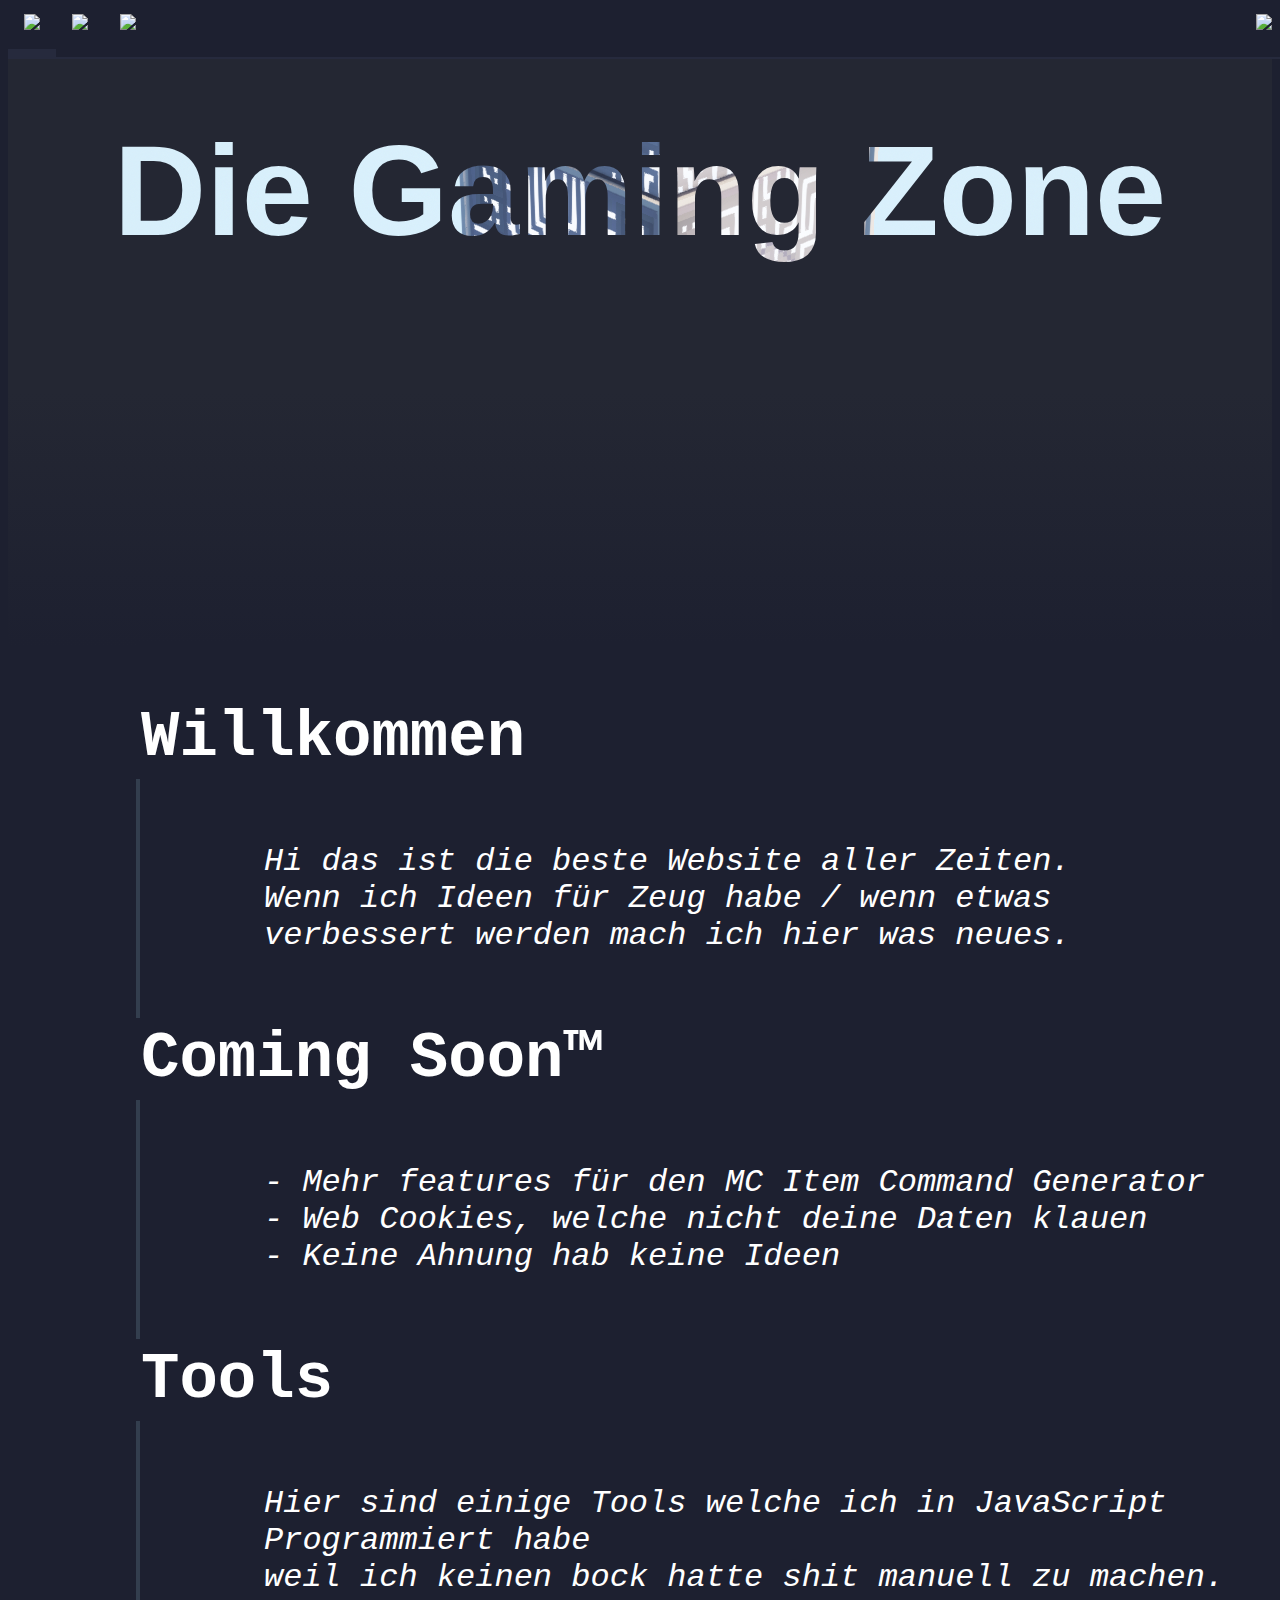
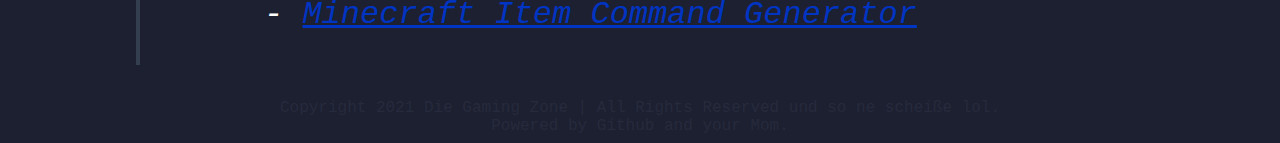
==== index.html @ 4384a83b "Update index.html" ====
<!DOCTYPE html>
<html>
<meta charset = "UTF-8">
<meta property="og:type" content="website">
<meta property="og:title" content="Die Gaming Zone" />
<meta property="og:description" content="Die beste Website aller Zeiten" />
<meta property="og:url" content="https://marcel98000.github.io/gaming/" />
<meta property="og:image" content="img/logo.png" />
<head>
    <link rel = "icon" href = "img/logo.png">
    <link rel = "stylesheet" href = "style.css">
</head>
<body>
    <title>Die Gaming Zone</title>
    <script src = "js/title_mask_and_gayming.js"></script>
    <ul>
        <li><a class = "active" href="index.html"><img src = "img/logo.png"></a></li>
        <li><a href="info.html"><img src = "img/info.png"></a></li>
        <li><a href="index.html#tools"><img src = "img/tools.png"></a></li>
        <li style = "float:right"><a href="https://github.com/Marcel98000/gaming/issues"><img src = "img/issues.png"></a></li>
    </ul>
    <div id = "title_background"></div>
    <p class = "mask_title" id = "title"><b>Die Gaming Zone</b></p>
    <div id = "gradient"></div>
    <br><br><br>
    <p class = "header" style = "border-top-width: 60px; margin-top: -60px"><b>Willkommen</b></p>
    <p class = "text_block">
        Hi das ist die beste Website aller Zeiten.
        <br>Wenn ich Ideen für Zeug habe / wenn etwas
        <br>verbessert werden mach ich hier was neues.
    </p>
    <p class = "header"><b>Coming Soon™</b></p>
    <p class = "text_block">
        - Mehr features für den MC Item Command Generator
        <br>- Web Cookies, welche nicht deine Daten klauen
        <br>- Keine Ahnung hab keine Ideen
    </p>
    <p class = "header" id = "tools"><b>Tools</b></p>
    <p class = "text_block">
        Hier sind einige Tools welche ich in JavaScript Programmiert habe
        <br>weil ich keinen bock hatte shit manuell zu machen.
        <br>- 
        <a href = "mc_item_cmd_generator.html">Minecraft Item Command Generator</a>
    </p>
    <div id = "space"></div>
    <p class = "bottom_text">
        <br>Copyright 2021 Die Gaming Zone | All Rights Reserved und so ne scheiße lol.
        <br>Powered by Github and your Mom.
    </p>
</body>
</html>
---- style.css ----
/* General CSS for all of the Sites */

body {
    font-family: Menlo, Monaco, Consolas, "Liberation Mono", "Courier New", monospace;
    background-color: #1d2030;
    color: #ffffff;
}

::-webkit-scrollbar {
    width: 0px;
}

ul {
    list-style-type: none;
    margin: 0;
    padding: 0;
    background-color: #1d2030;
    position: fixed;
    top: 0;
    width: 100%;
    border-bottom: 2px solid #262a3d;
    z-index: 1;
}

li {
    display: inline;
    float: left;
}

li a {
    display: block;
    text-align: center;
    padding: 14px 16px;
    text-decoration: none;
}

li a img {
    height: 32px;
}

.active {
    border-bottom: 8px solid #262a3d;
}

#title_background {
    height: 384px;
    background-color: #242733;
    margin-top: 0px;
}

.mask_title {
    color: #242733;
    font-family: Arial, Helvetica, sans-serif;
    font-size: 128px;
    text-align: center;
    -webkit-text-fill-color: transparent;
    -webkit-background-clip: text;
    background-image: url(title_mask.png);
    background-repeat: no-repeat;
    background-position: center;
    background-color: #242733;
    margin-top: -275px;
}

.title {
    font-family: Arial, Helvetica, sans-serif;
    font-size: 128px;
    text-align: center;
    background-color: #242733;
    margin-top: -275px;
}

#gradient {
    height: 256px;
    background-image: linear-gradient(#242733, #1d2030);
}

#space {
    height: 100000px;
    margin-top: -100000px;
    width: 4px;
    background-color: #333e4e;
    margin-left: 128px;
    z-index: -1;
    position: relative;
}

.header {
    font-size: 64px;
    text-align: left;
    margin-left: 128px;
    z-index: 0;
    position: relative;
    border-width: 5px;
    border-color: #1d2030;
    border-style: solid;
}

.text_block {
    font-size: 32px;
    text-align: left;
    font-style: italic;
    margin-left: 256px;
}

.bottom_text {
    color: #262a3d;
    font-size: 16px;
    text-align: center;
    margin-bottom: 4px;
}

a:link {
    color: #0034c2;
}

a:visited {
    color: #5a00cf;
}

a:hover {
    color: #00c3ff;
}

a:active {
    color: #0034c2;
}

/* More Page Specific Stuff 
   Stuff for MC Item Generator */

label {
    margin-left: 256px;
    font-size: 48px;
}

input {
    font-family: Menlo, Monaco, Consolas, "Liberation Mono", "Courier New", monospace;
    background-color: #0c0e18;
    border-color: #262a3d;
    color: #ffffff;
    font-size: 32px;
    margin-left: 256px;
    width: 1024px;
    border-radius: 8px;
}

textarea {
    font-family: Menlo, Monaco, Consolas, "Liberation Mono", "Courier New", monospace;
    background-color: #0c0e18;
    border-color: #262a3d;
    color: #ffffff;
    font-size: 32px;
    margin-left: 256px;
    width: 1024px;
    height: 512px;
    border-radius: 8px;
}

button {
    font-family: Menlo, Monaco, Consolas, "Liberation Mono", "Courier New", monospace;
    background-color: #0c0e18;
    border-color: #262a3d;
    color: #ffffff;
    font-size: 32px;
    border-radius: 8px;
    margin-left: 256px;
}
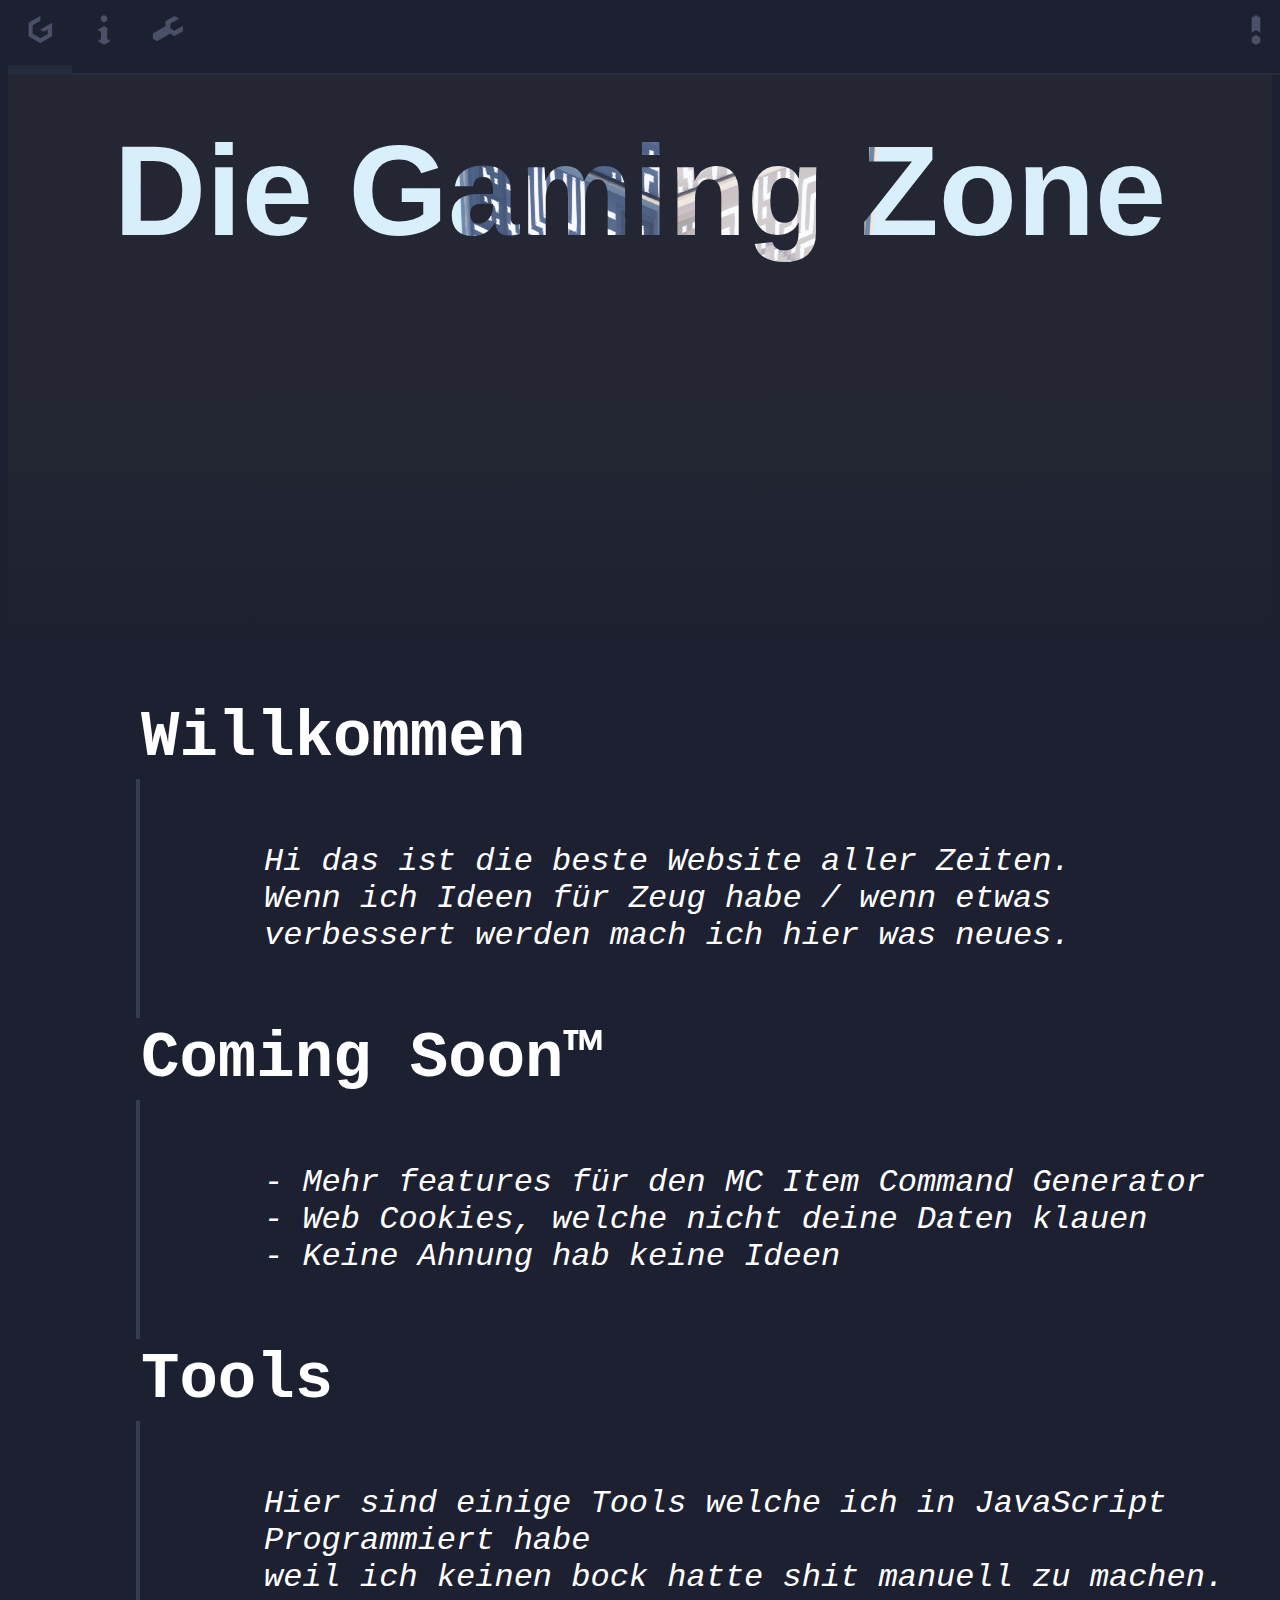
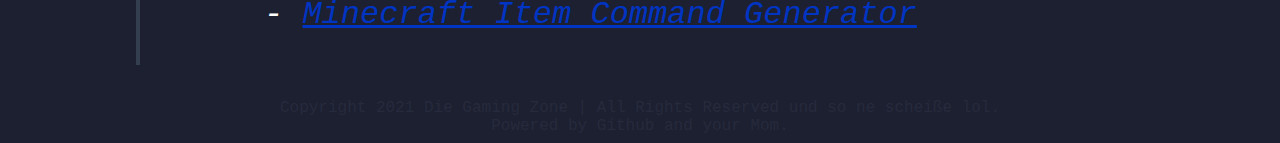
==== commit 481f7367: "Update index.html" ====
--- a/index.html
+++ b/index.html
@@ -4,7 +4,7 @@
 <meta property="og:type" content="website">
 <meta property="og:title" content="Die Gaming Zone" />
 <meta property="og:description" content="Die beste Website aller Zeiten" />
-<meta property="og:url" content="https://marcel98000.github.io/gaming/" />
+<meta property="og:url" content="https://marcel98000.github.io/gaming/index.html" />
 <meta property="og:image" content="img/logo.png" />
 <head>
     <link rel = "icon" href = "img/logo.png">
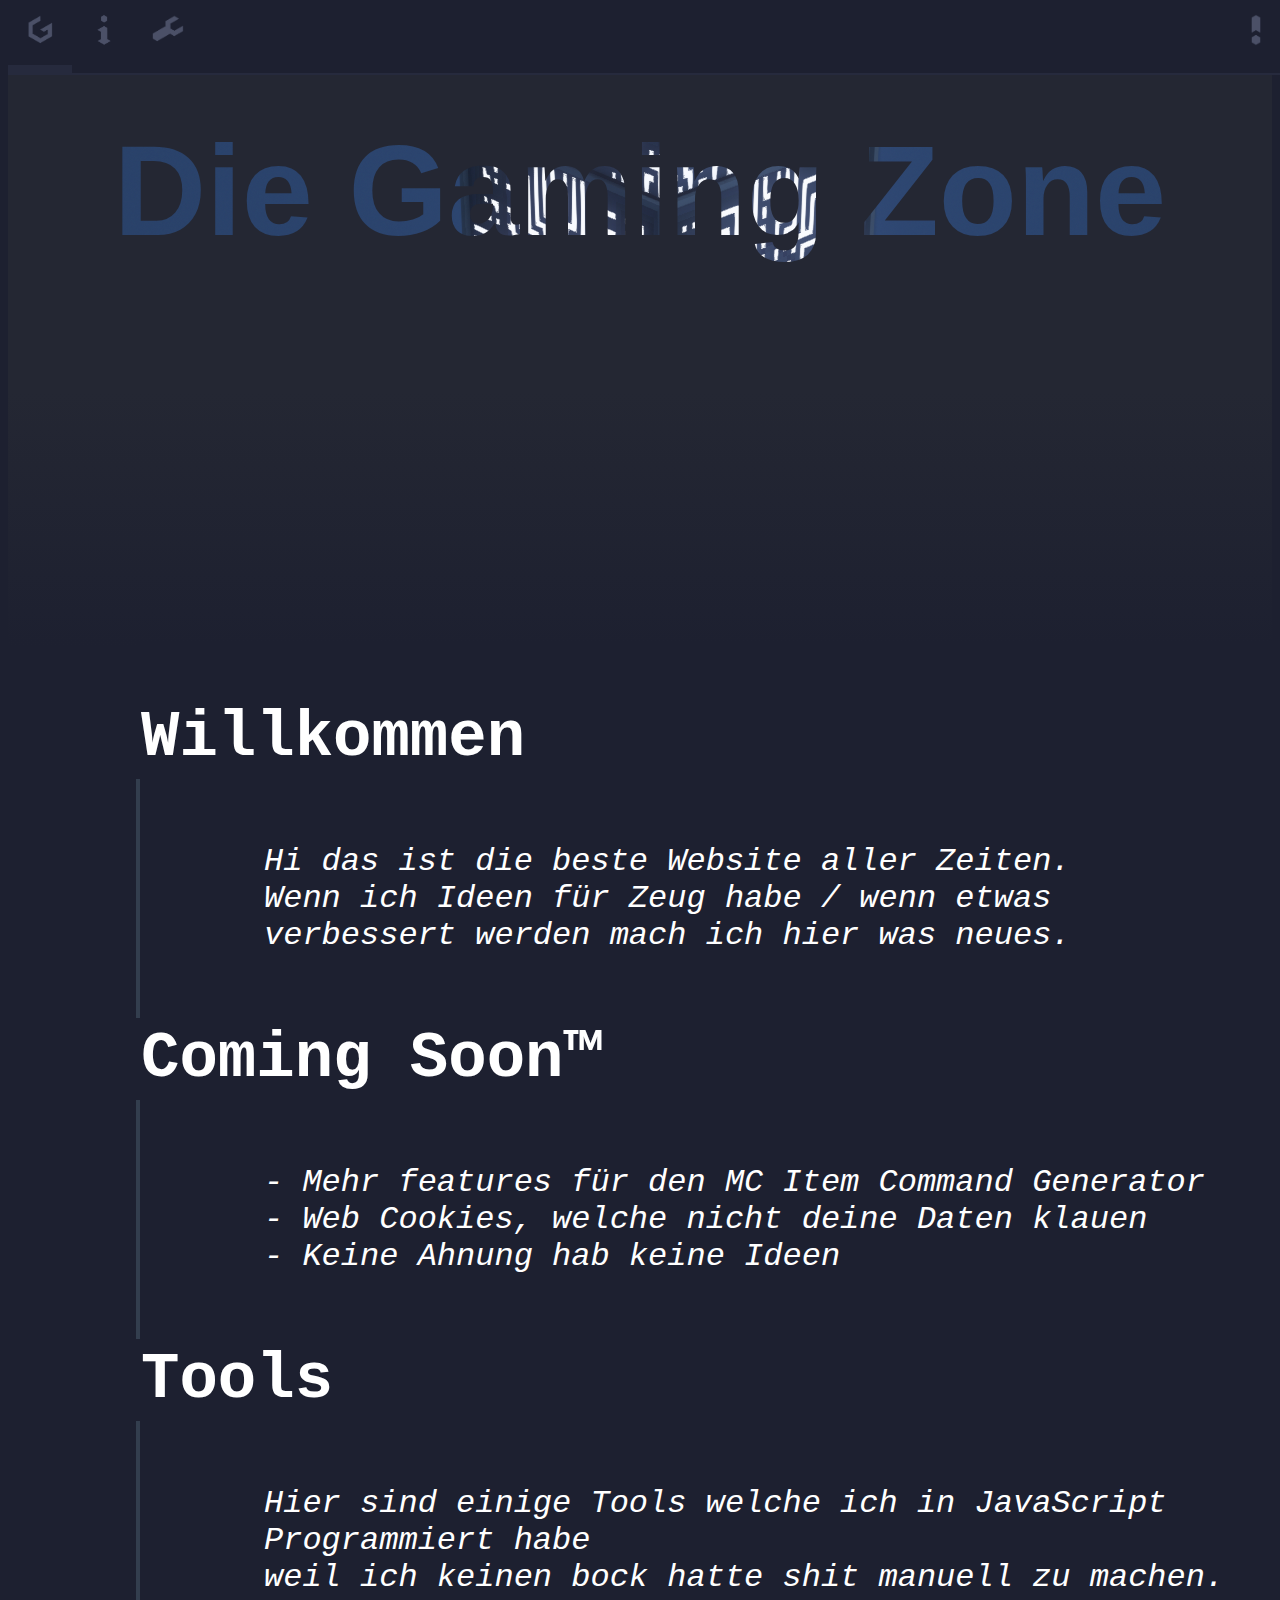
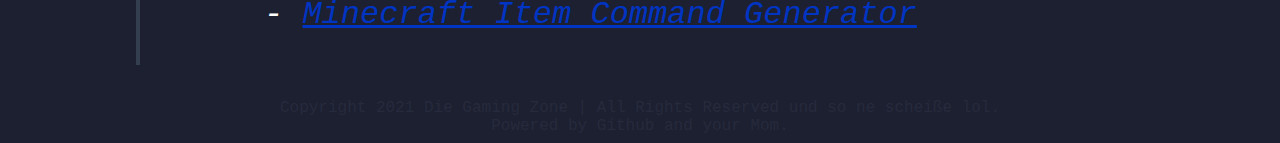
==== commit 573ba91f: "Update index.html" ====
--- a/index.html
+++ b/index.html
@@ -5,9 +5,9 @@
 <meta property="og:title" content="Die Gaming Zone" />
 <meta property="og:description" content="Die beste Website aller Zeiten" />
 <meta property="og:url" content="https://marcel98000.github.io/gaming/index.html" />
-<meta property="og:image" content="img/logo.png" />
+<meta property="og:image" content="https://marcel98000.github.io/gaming/img/logo.png" />
 <head>
-    <link rel = "icon" href = "img/logo.png">
+    <link rel = "icon" href = "https://marcel98000.github.io/gaming/img/logo.png">
     <link rel = "stylesheet" href = "style.css">
 </head>
 <body>
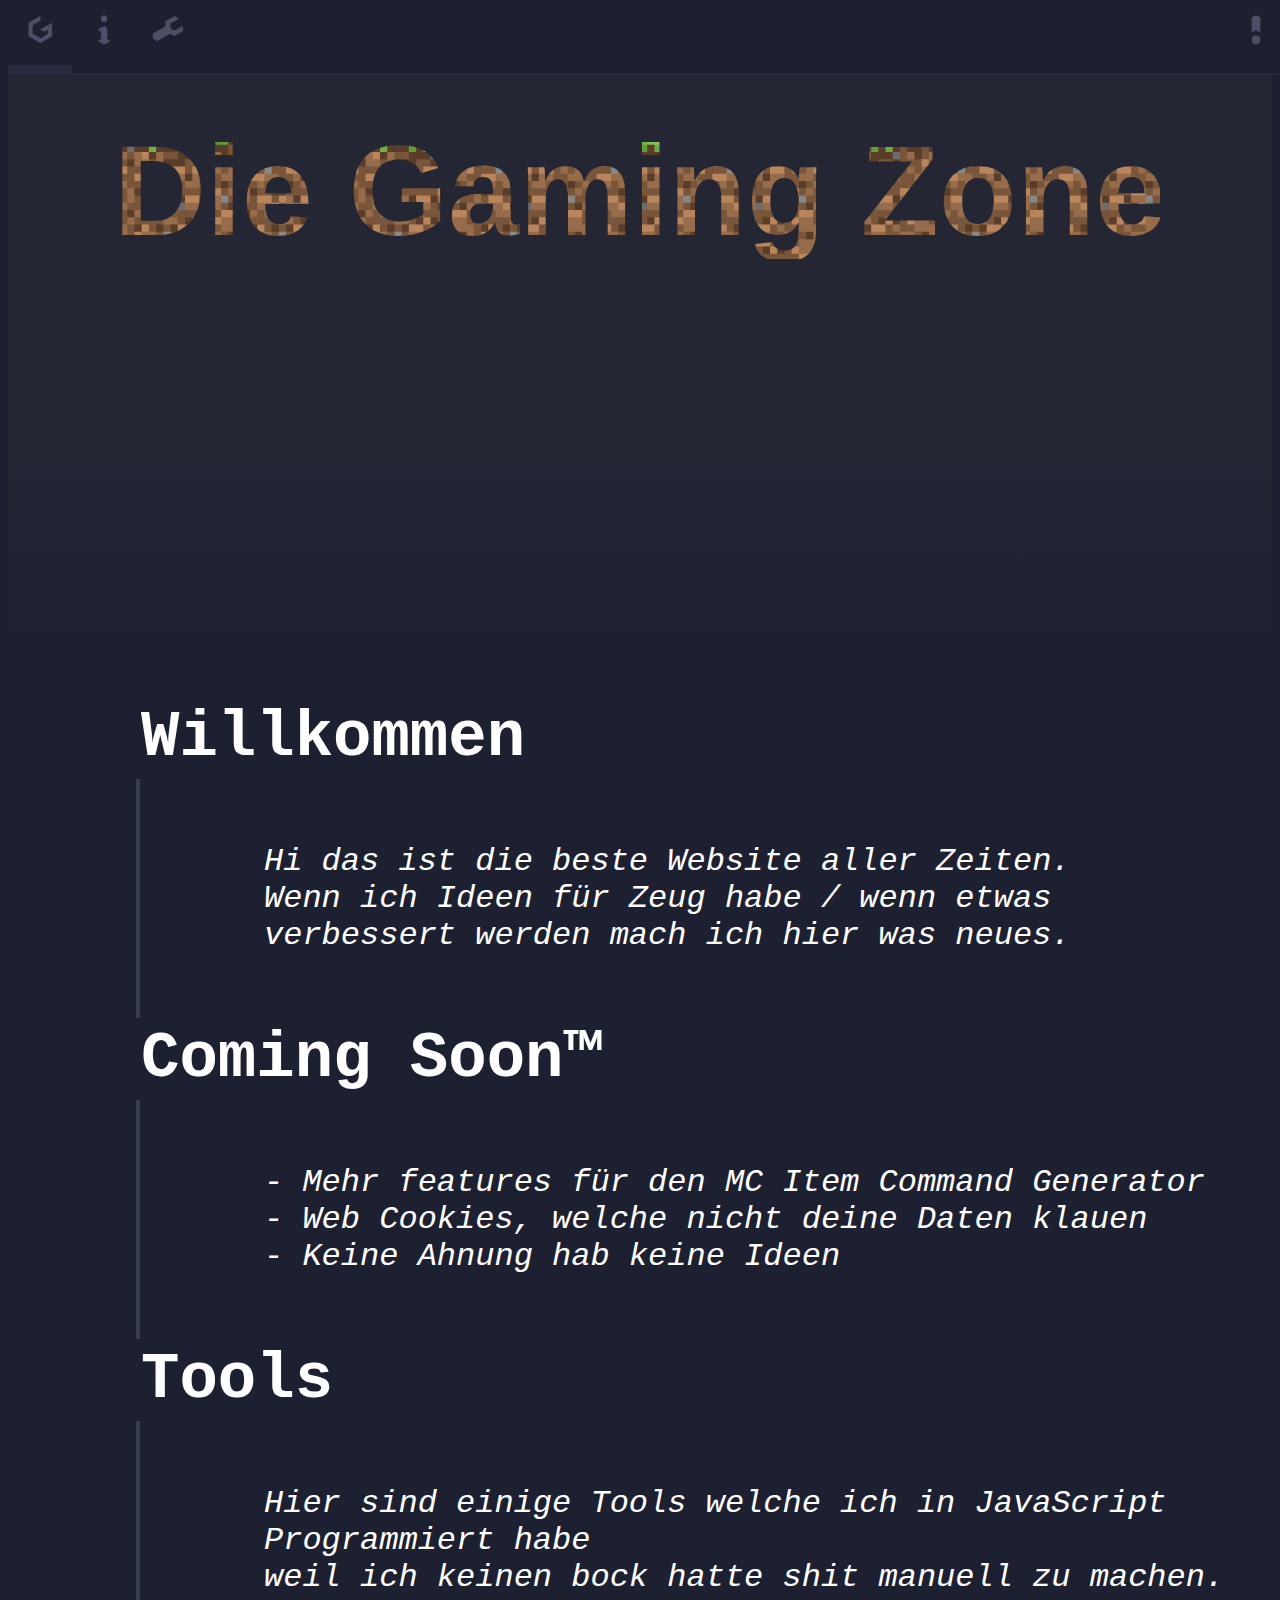
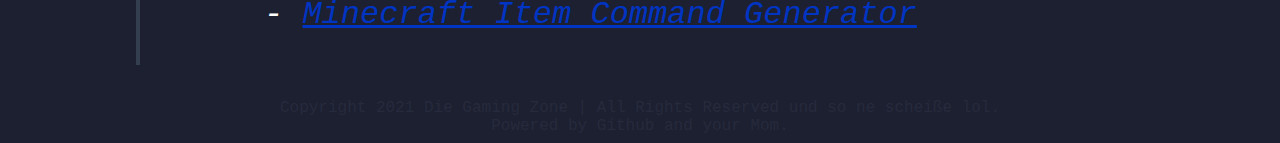
==== commit 44be74db: "Update index.html" ====
--- a/index.html
+++ b/index.html
@@ -5,7 +5,7 @@
 <meta property="og:title" content="Die Gaming Zone" />
 <meta property="og:description" content="Die beste Website aller Zeiten" />
 <meta property="og:url" content="https://marcel98000.github.io/gaming/index.html" />
-<meta property="og:image" content="https://marcel98000.github.io/gaming/img/logo.png" />
+<meta property="og:image:secure_url" content="https://marcel98000.github.io/gaming/img/logo.png" />
 <head>
     <link rel = "icon" href = "https://marcel98000.github.io/gaming/img/logo.png">
     <link rel = "stylesheet" href = "style.css">
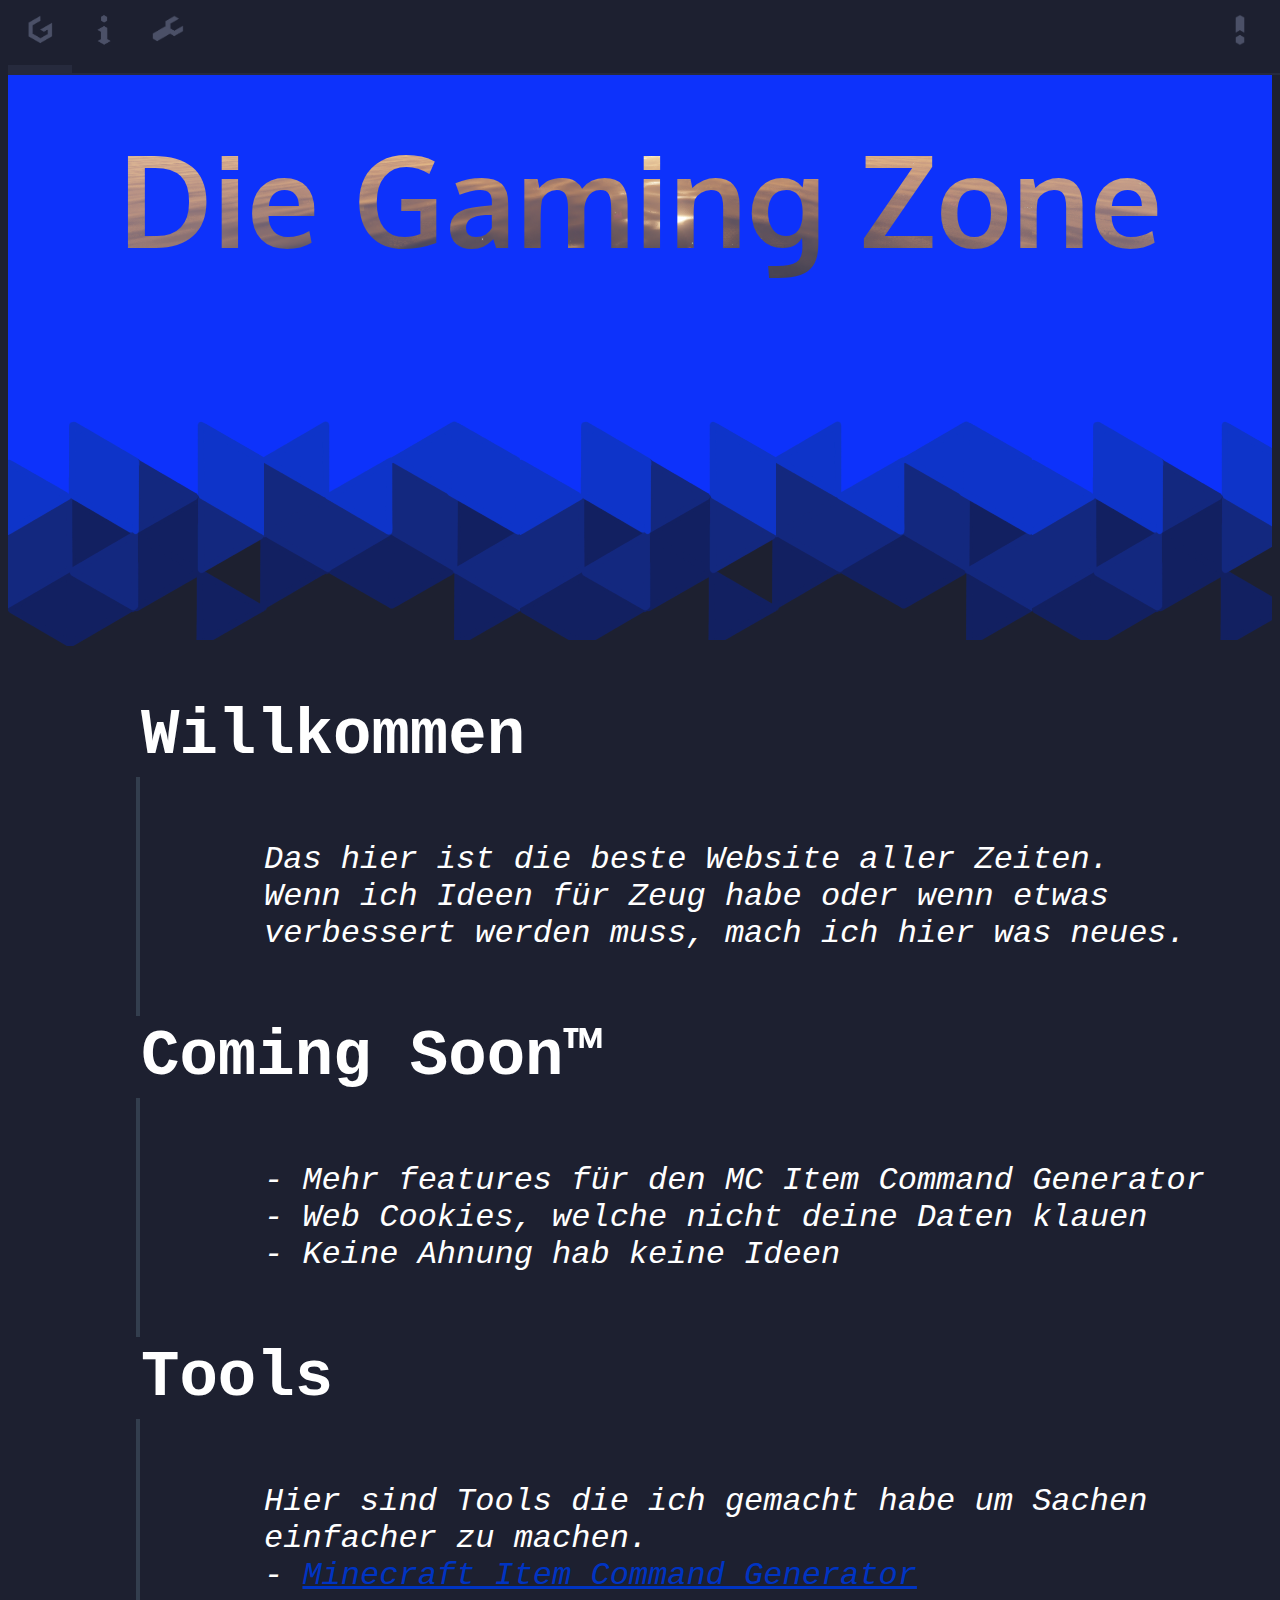
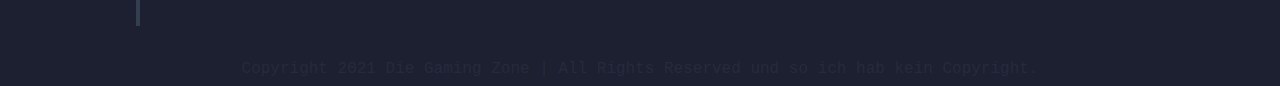
==== commit 3ae8617b: "Update index.html" ====
--- a/index.html
+++ b/index.html
@@ -9,15 +9,23 @@
 <head>
     <link rel = "icon" href = "https://marcel98000.github.io/gaming/img/logo.png">
     <link rel = "stylesheet" href = "style.css">
+    <link rel = "stylesheet" href = "https://fonts.googleapis.com/css?family=Oxygen">
 </head>
 <body>
     <title>Die Gaming Zone</title>
     <script src = "js/title_mask_and_gayming.js"></script>
     <ul>
         <li><a class = "active" href="index.html"><img src = "img/logo.png"></a></li>
-        <li><a href="info.html"><img src = "img/info.png"></a></li>
-        <li><a href="index.html#tools"><img src = "img/tools.png"></a></li>
-        <li style = "float:right"><a href="https://github.com/Marcel98000/gaming/issues"><img src = "img/issues.png"></a></li>
+        <li><a href = "info.html"><img src = "img/info.png"></a></li>
+        <li>
+            <div class = "tools">
+                <button class = "tools_button"><img src = "img/tools.png"></button>
+                <ul class = "tools_dropdown">
+                    <li><a href = "mc_item_cmd_generator.html">- Minecraft Item Command Generator</a></li>
+                </ul>
+            </div>
+        </li>
+        <li style = "float:right; margin-right: 16px"><a href="https://github.com/Marcel98000/gaming/issues"><img src = "img/issues.png"></a></li>
     </ul>
     <div id = "title_background"></div>
     <p class = "mask_title" id = "title"><b>Die Gaming Zone</b></p>
@@ -25,9 +33,9 @@
     <br><br><br>
     <p class = "header" style = "border-top-width: 60px; margin-top: -60px"><b>Willkommen</b></p>
     <p class = "text_block">
-        Hi das ist die beste Website aller Zeiten.
-        <br>Wenn ich Ideen für Zeug habe / wenn etwas
-        <br>verbessert werden mach ich hier was neues.
+        Das hier ist die beste Website aller Zeiten.
+        <br>Wenn ich Ideen für Zeug habe oder wenn etwas
+        <br>verbessert werden muss, mach ich hier was neues.
     </p>
     <p class = "header"><b>Coming Soon™</b></p>
     <p class = "text_block">
@@ -37,15 +45,13 @@
     </p>
     <p class = "header" id = "tools"><b>Tools</b></p>
     <p class = "text_block">
-        Hier sind einige Tools welche ich in JavaScript Programmiert habe
-        <br>weil ich keinen bock hatte shit manuell zu machen.
+        Hier sind Tools die ich gemacht habe um Sachen einfacher zu machen.
         <br>- 
         <a href = "mc_item_cmd_generator.html">Minecraft Item Command Generator</a>
     </p>
     <div id = "space"></div>
     <p class = "bottom_text">
-        <br>Copyright 2021 Die Gaming Zone | All Rights Reserved und so ne scheiße lol.
-        <br>Powered by Github and your Mom.
+        <br>Copyright 2021 Die Gaming Zone | All Rights Reserved und so ich hab kein Copyright.
     </p>
 </body>
 </html>
--- a/style.css
+++ b/style.css
@@ -1,9 +1,28 @@
-/* General CSS for all of the Sites */
+/* Farben als Variablen damit ich einfach alle Farben ändern kann ja voll krass oder */
+
+:root {
+    --button_and_input: #0c0e18;
+    --background: #1d2030;
+    --border_color: #262a3d;
+    --top_background: #242733;
+    --indent_line: #333e4e;
+    --text: #ffffff;
+    --link: #0034c2;
+    --visited: #5a00cf;
+    --hover: #00c3ff;
+    --active: #0034c2;
+    --vibrant-gradient1: #0d32fb;
+    --vibrant-gradient2: #1933c1;
+    --vibrant-gradient3: #18277a;
+    --vibrant-gradient4: #15205d;
+}
+
+/* Actual CSS Stuff */
 
 body {
     font-family: Menlo, Monaco, Consolas, "Liberation Mono", "Courier New", monospace;
-    background-color: #1d2030;
-    color: #ffffff;
+    background-color: var(--background);
+    color: var(--text);
 }
 
 ::-webkit-scrollbar {
@@ -14,11 +33,11 @@
     list-style-type: none;
     margin: 0;
     padding: 0;
-    background-color: #1d2030;
+    background-color: var(--background);
     position: fixed;
     top: 0;
     width: 100%;
-    border-bottom: 2px solid #262a3d;
+    border-bottom: 2px solid var(--border_color);
     z-index: 1;
 }
 
@@ -27,30 +46,94 @@
     float: left;
 }
 
-li a {
+li a, li button {
     display: block;
     text-align: center;
     padding: 14px 16px;
     text-decoration: none;
 }
 
+li a:hover:not(.active):not(.tools_dropdown li a), li button:hover:not(.active) {
+    animation: navbar_hover 500ms forwards;
+}
+
+@keyframes navbar_hover {
+    0% {
+        border-bottom: 0px solid var(--border_color);
+    }
+    100% {
+        border-bottom: 8px solid var(--border_color);
+    }
+}
+
 li a img {
     height: 32px;
 }
 
+li button {
+    border: none;
+    background: none;
+    cursor: pointer;
+}
+
+li button img {
+    height: 32px;
+}
+
 .active {
-    border-bottom: 8px solid #262a3d;
+    border-bottom: 8px solid var(--border_color);
+}
+
+.dropdown {
+    height: auto;
+    background: var(--button_and_input);
+    display: flex;
+    justify-content: space-around;
+    align-items: center;
+    width: 50%;
+    margin: auto;
+}
+
+.tools {
+    position: relative;
+}
+
+.tools ul {
+    position: absolute;
+    margin-top: 16px;
+    width: 256px;
+    height: 256px;
+    display: flex;
+    justify-content: space-around;
+    align-items: center;
+    flex-direction: column;
+    border-radius: 8px;
+    visibility: hidden;
+    opacity: 0;
+    transform: translateY(-8px);
+    transition: all 250ms ease;
+}
+
+.tools a {
+    text-decoration: none;
+}
+
+.tools_button:focus + .tools_dropdown {
+    visibility: visible;
+    opacity: 1;
+    transform: translateY(0px);
 }
 
 #title_background {
-    height: 384px;
-    background-color: #242733;
+    min-height: 384px;
+    height: auto;
+    background-color: var(--vibrant-gradient1);
     margin-top: 0px;
 }
 
 .mask_title {
-    color: #242733;
-    font-family: Arial, Helvetica, sans-serif;
+    color: var(--vibrant-gradient1);
+    font-family: 'Oxygen';
     font-size: 128px;
     text-align: center;
     -webkit-text-fill-color: transparent;
@@ -58,28 +141,30 @@
     background-image: url(title_mask.png);
     background-repeat: no-repeat;
     background-position: center;
-    background-color: #242733;
+    background-color: var(--vibrant-gradient1);
     margin-top: -275px;
 }
 
 .title {
-    font-family: Arial, Helvetica, sans-serif;
+    font-family: 'Oxygen';
     font-size: 128px;
     text-align: center;
-    background-color: #242733;
+    background-color: var(--vibrant-gradient1);
     margin-top: -275px;
 }
 
 #gradient {
     height: 256px;
-    background-image: linear-gradient(#242733, #1d2030);
+    background: repeat-x;
+    margin-top: -16px;
+    background-image: url(img/gradient.png), linear-gradient(0deg, rgba(29,32,48,1) 48%, rgba(255,255,255,1) 49%, rgba(13,50,251,1) 50%);
 }
 
 #space {
     height: 100000px;
     margin-top: -100000px;
     width: 4px;
-    background-color: #333e4e;
+    background-color: var(--indent_line);
     margin-left: 128px;
     z-index: -1;
     position: relative;
@@ -91,9 +176,7 @@
     margin-left: 128px;
     z-index: 0;
     position: relative;
-    border-width: 5px;
-    border-color: #1d2030;
-    border-style: solid;
+    border: var(--background) solid 5px;
 }
 
 .text_block {
@@ -104,30 +187,29 @@
 }
 
 .bottom_text {
-    color: #262a3d;
+    color: var(--border_color);
     font-size: 16px;
     text-align: center;
     margin-bottom: 4px;
 }
 
 a:link {
-    color: #0034c2;
+    color: var(--link);
 }
 
 a:visited {
-    color: #5a00cf;
+    color: var(--visited);
 }
 
 a:hover {
-    color: #00c3ff;
+    color: var(--hover);
 }
 
 a:active {
-    color: #0034c2;
-}
-
-/* More Page Specific Stuff 
-   Stuff for MC Item Generator */
+    color: var(--link);
+}
+
+/* Tools */
 
 label {
     margin-left: 256px;
@@ -136,33 +218,33 @@
 
 input {
     font-family: Menlo, Monaco, Consolas, "Liberation Mono", "Courier New", monospace;
-    background-color: #0c0e18;
-    border-color: #262a3d;
-    color: #ffffff;
-    font-size: 32px;
-    margin-left: 256px;
-    width: 1024px;
-    border-radius: 8px;
+    background-color: var(--button_and_input);
+    border-color: var(--border_color);
+    border-radius: 8px;
+    color: var(--text);
+    font-size: 32px;
+    margin-left: 256px;
+    width: 50%;
 }
 
 textarea {
     font-family: Menlo, Monaco, Consolas, "Liberation Mono", "Courier New", monospace;
-    background-color: #0c0e18;
-    border-color: #262a3d;
-    color: #ffffff;
-    font-size: 32px;
-    margin-left: 256px;
-    width: 1024px;
+    background-color: var(--button_and_input);
+    border-color: var(--border_color);
+    border-radius: 8px;
+    color: var(--text);
+    font-size: 32px;
+    margin-left: 256px;
+    width: 50%;
     height: 512px;
-    border-radius: 8px;
-}
-
-button {
-    font-family: Menlo, Monaco, Consolas, "Liberation Mono", "Courier New", monospace;
-    background-color: #0c0e18;
-    border-color: #262a3d;
-    color: #ffffff;
-    font-size: 32px;
-    border-radius: 8px;
-    margin-left: 256px;
-}+}
+
+button:not(li button) {
+    font-family: Menlo, Monaco, Consolas, "Liberation Mono", "Courier New", monospace;
+    background-color: var(--button_and_input);
+    border-color: var(--border_color);
+    color: var(--text);
+    font-size: 32px;
+    border-radius: 8px;
+    margin-left: 256px;
+}
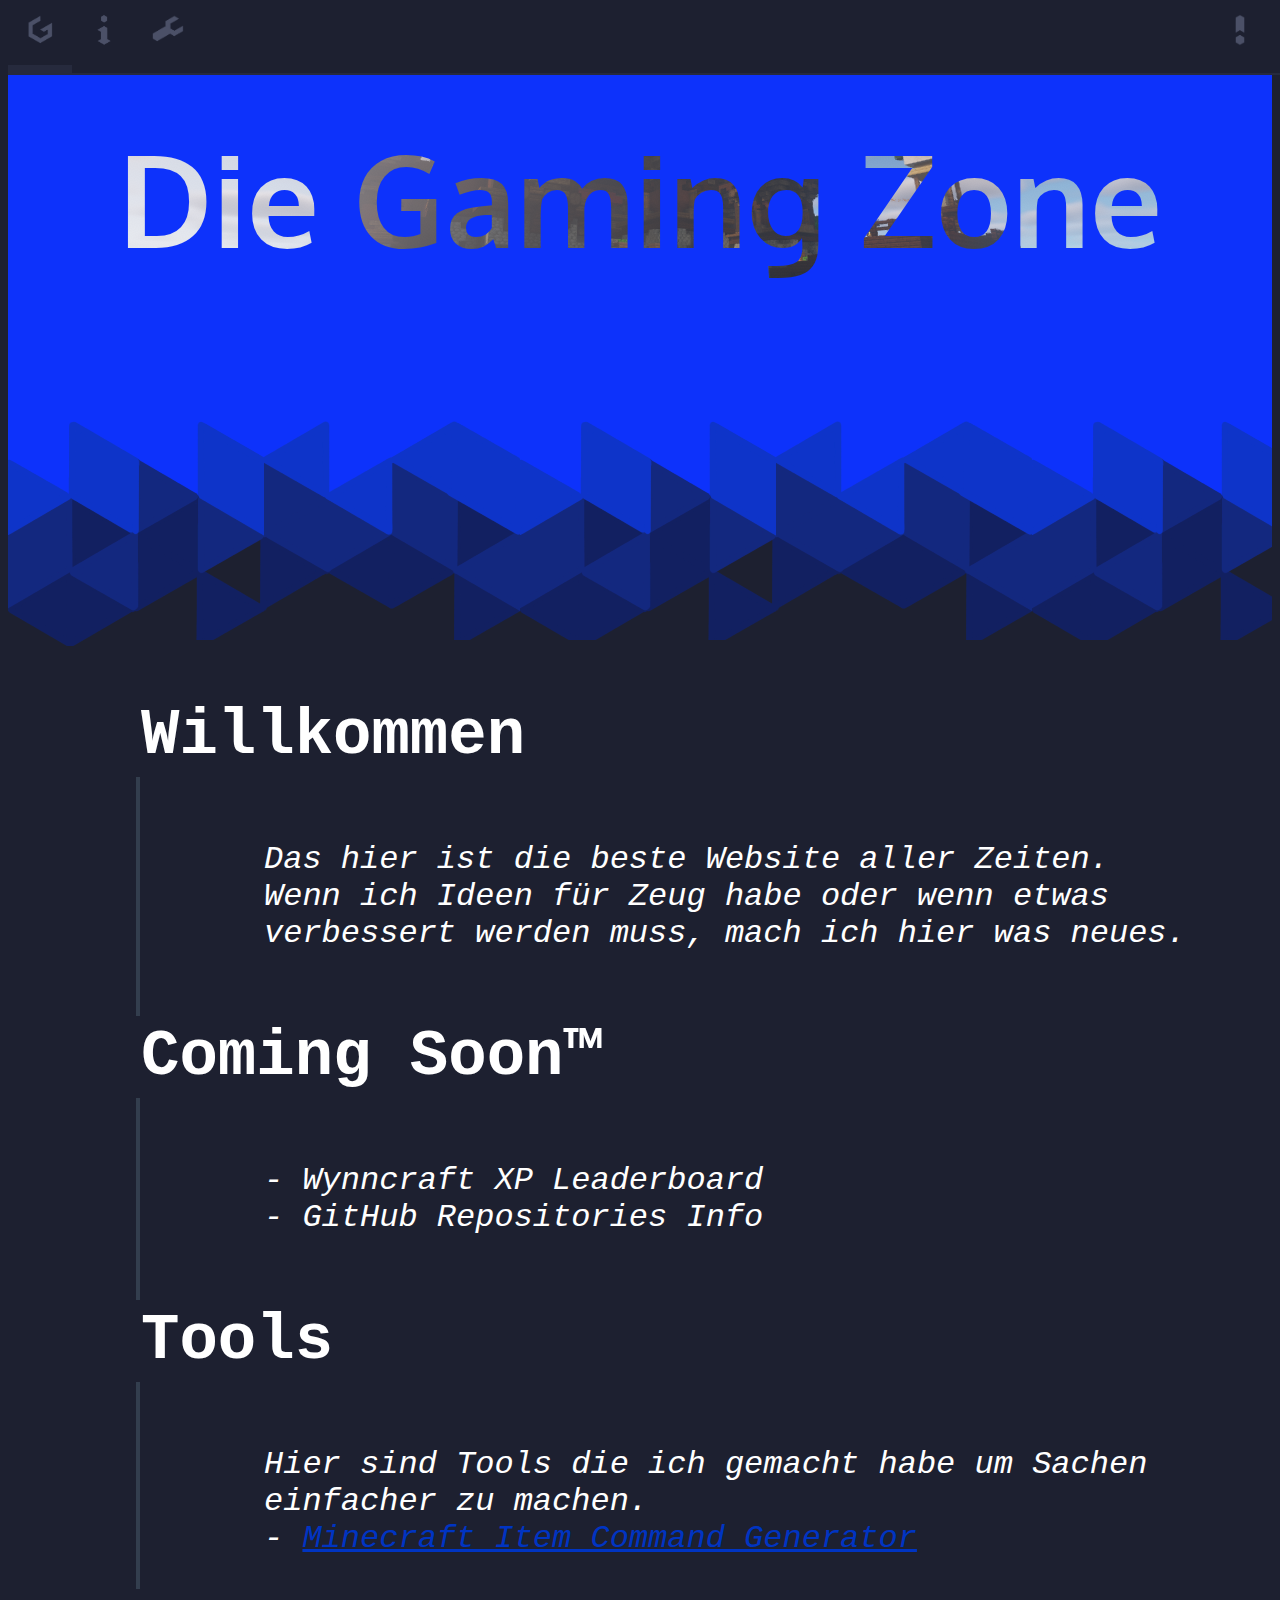
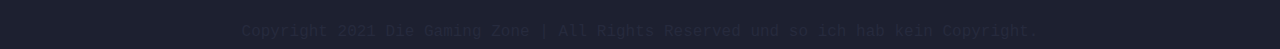
==== commit d5aba78e: "Update index.html" ====
--- a/index.html
+++ b/index.html
@@ -1,5 +1,5 @@
 <!DOCTYPE html>
-<html>
+<html lang = "de">
 <meta charset = "UTF-8">
 <meta property="og:type" content="website">
 <meta property="og:title" content="Die Gaming Zone" />
@@ -39,9 +39,8 @@
     </p>
     <p class = "header"><b>Coming Soon™</b></p>
     <p class = "text_block">
-        - Mehr features für den MC Item Command Generator
-        <br>- Web Cookies, welche nicht deine Daten klauen
-        <br>- Keine Ahnung hab keine Ideen
+        - Wynncraft XP Leaderboard
+        <br>- GitHub Repositories Info
     </p>
     <p class = "header" id = "tools"><b>Tools</b></p>
     <p class = "text_block">
--- a/style.css
+++ b/style.css
@@ -219,7 +219,7 @@
 input {
     font-family: Menlo, Monaco, Consolas, "Liberation Mono", "Courier New", monospace;
     background-color: var(--button_and_input);
-    border-color: var(--border_color);
+    border: var(--border_color) solid 2px;
     border-radius: 8px;
     color: var(--text);
     font-size: 32px;
@@ -230,7 +230,7 @@
 textarea {
     font-family: Menlo, Monaco, Consolas, "Liberation Mono", "Courier New", monospace;
     background-color: var(--button_and_input);
-    border-color: var(--border_color);
+    border: var(--border_color) solid 2px;
     border-radius: 8px;
     color: var(--text);
     font-size: 32px;
@@ -242,9 +242,9 @@
 button:not(li button) {
     font-family: Menlo, Monaco, Consolas, "Liberation Mono", "Courier New", monospace;
     background-color: var(--button_and_input);
-    border-color: var(--border_color);
-    color: var(--text);
-    font-size: 32px;
-    border-radius: 8px;
-    margin-left: 256px;
-}
+    color: var(--text);
+    font-size: 32px;
+    border: var(--border_color) solid 2px;
+    border-radius: 8px;
+    margin-left: 256px;
+}
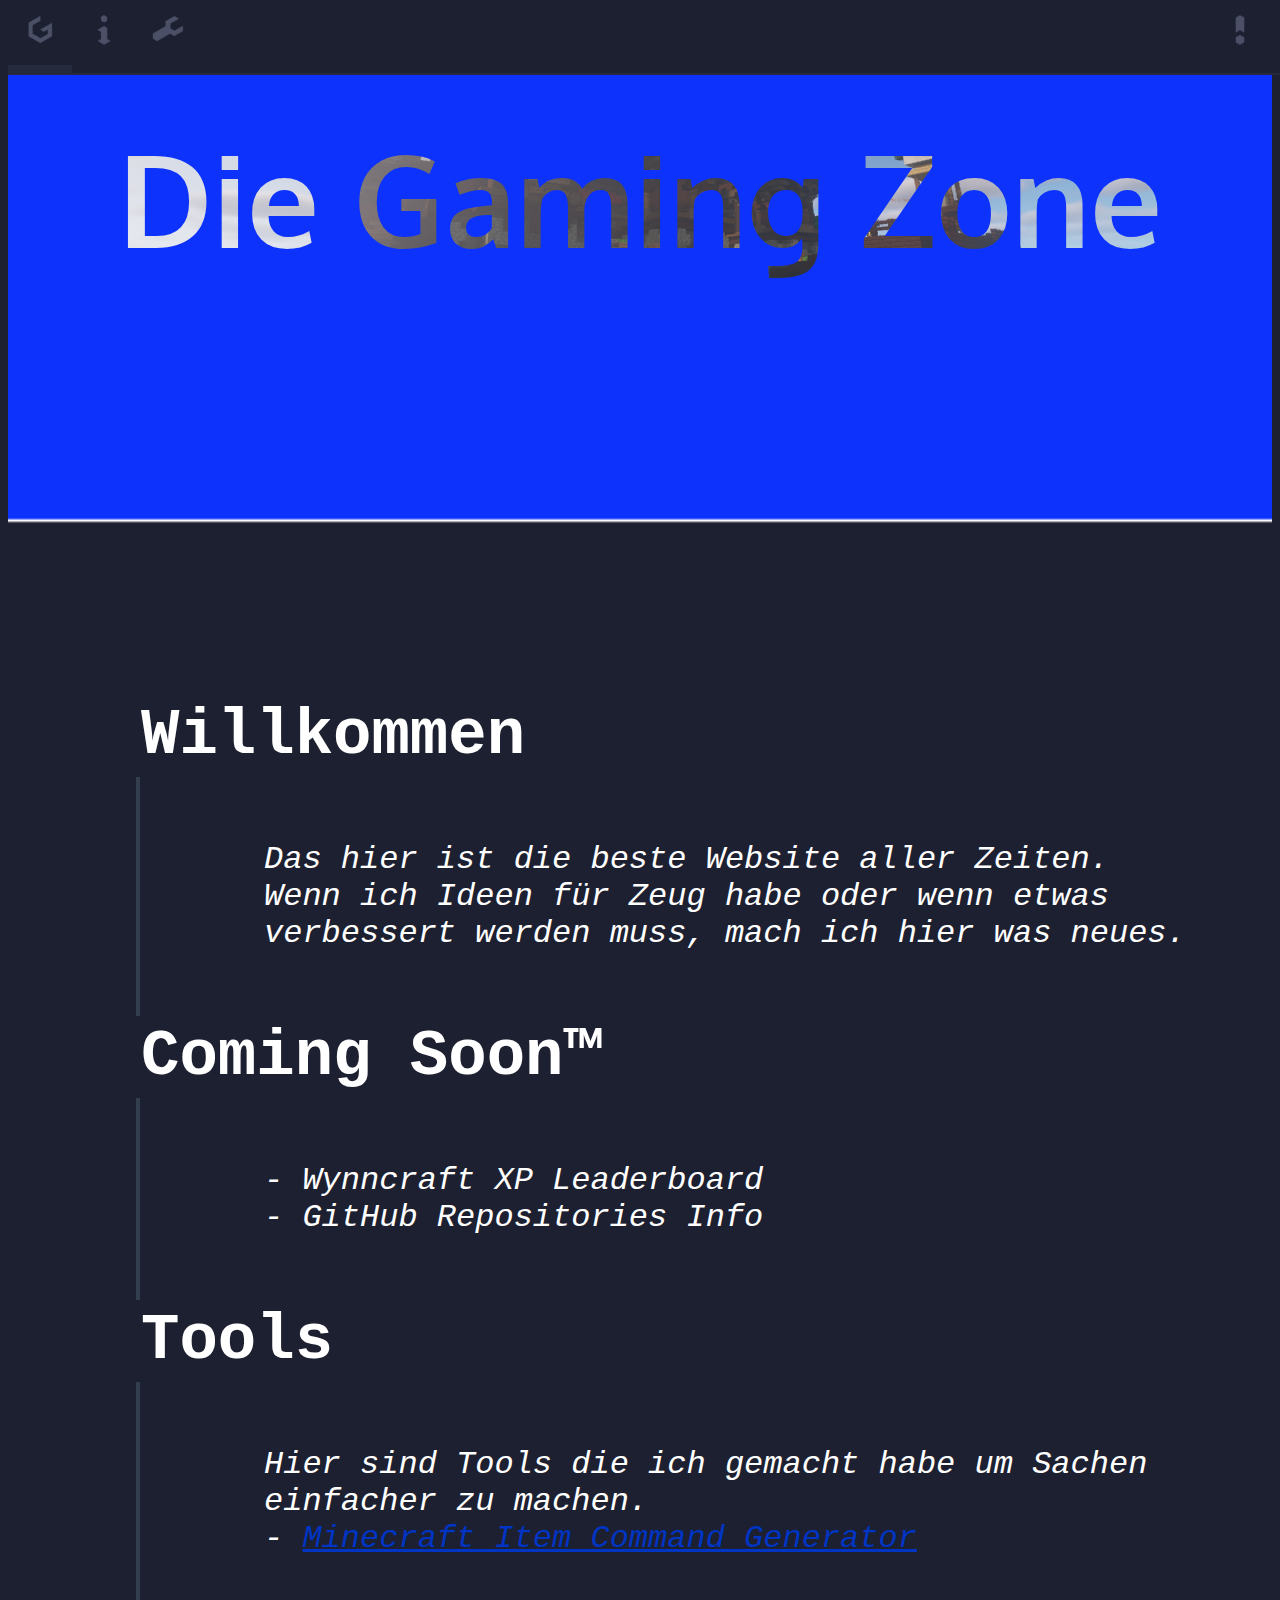
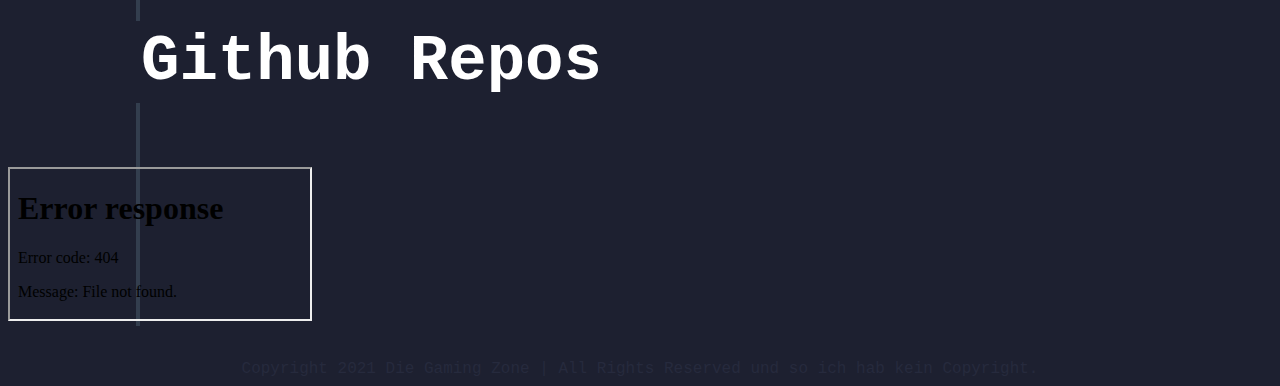
==== commit 824357d9: "Update index.html" ====
--- a/index.html
+++ b/index.html
@@ -8,7 +8,7 @@
 <meta property="og:image:secure_url" content="https://marcel98000.github.io/gaming/img/logo.png" />
 <head>
     <link rel = "icon" href = "https://marcel98000.github.io/gaming/img/logo.png">
-    <link rel = "stylesheet" href = "style.css">
+    <link rel = "stylesheet" href = "css/style.css">
     <link rel = "stylesheet" href = "https://fonts.googleapis.com/css?family=Oxygen">
 </head>
 <body>
@@ -48,6 +48,8 @@
         <br>- 
         <a href = "mc_item_cmd_generator.html">Minecraft Item Command Generator</a>
     </p>
+    <p class = "header"><b>Github Repos</b></p>
+    <iframe src = "repos/die_gaming_zone.html"></iframe>
     <div id = "space"></div>
     <p class = "bottom_text">
         <br>Copyright 2021 Die Gaming Zone | All Rights Reserved und so ich hab kein Copyright.
--- a/css/style.css
+++ b/css/style.css
@@ -0,0 +1,250 @@
+/* Farben als Variablen damit ich einfach alle Farben ändern kann ja voll krass oder */
+
+:root {
+    --button_and_input: #0c0e18;
+    --background: #1d2030;
+    --border_color: #262a3d;
+    --top_background: #242733;
+    --indent_line: #333e4e;
+    --text: #ffffff;
+    --link: #0034c2;
+    --visited: #5a00cf;
+    --hover: #00c3ff;
+    --active: #0034c2;
+    --vibrant-gradient1: #0d32fb;
+    --vibrant-gradient2: #1933c1;
+    --vibrant-gradient3: #18277a;
+    --vibrant-gradient4: #15205d;
+}
+
+/* Actual CSS Stuff */
+
+body {
+    font-family: Menlo, Monaco, Consolas, "Liberation Mono", "Courier New", monospace;
+    background-color: var(--background);
+    color: var(--text);
+}
+
+::-webkit-scrollbar {
+    width: 0px;
+}
+
+ul {
+    list-style-type: none;
+    margin: 0;
+    padding: 0;
+    background-color: var(--background);
+    position: fixed;
+    top: 0;
+    width: 100%;
+    border-bottom: 2px solid var(--border_color);
+    z-index: 1;
+}
+
+li {
+    display: inline;
+    float: left;
+}
+
+li a, li button {
+    display: block;
+    text-align: center;
+    padding: 14px 16px;
+    text-decoration: none;
+}
+
+li a:hover:not(.active):not(.tools_dropdown li a), li button:hover:not(.active) {
+    animation: navbar_hover 500ms forwards;
+}
+
+@keyframes navbar_hover {
+    0% {
+        border-bottom: 0px solid var(--border_color);
+    }
+    100% {
+        border-bottom: 8px solid var(--border_color);
+    }
+}
+
+li a img {
+    height: 32px;
+}
+
+li button {
+    border: none;
+    background: none;
+    cursor: pointer;
+}
+
+li button img {
+    height: 32px;
+}
+
+.active {
+    border-bottom: 8px solid var(--border_color);
+}
+
+.dropdown {
+    height: auto;
+    background: var(--button_and_input);
+    display: flex;
+    justify-content: space-around;
+    align-items: center;
+    width: 50%;
+    margin: auto;
+}
+
+.tools {
+    position: relative;
+}
+
+.tools ul {
+    position: absolute;
+    margin-top: 16px;
+    width: 256px;
+    height: 256px;
+    display: flex;
+    justify-content: space-around;
+    align-items: center;
+    flex-direction: column;
+    border-radius: 8px;
+    visibility: hidden;
+    opacity: 0;
+    transform: translateY(-8px);
+    transition: all 250ms ease;
+}
+
+.tools a {
+    text-decoration: none;
+}
+
+.tools_button:focus + .tools_dropdown {
+    visibility: visible;
+    opacity: 1;
+    transform: translateY(0px);
+}
+
+#title_background {
+    min-height: 384px;
+    height: auto;
+    background-color: var(--vibrant-gradient1);
+    margin-top: 0px;
+}
+
+.mask_title {
+    color: var(--vibrant-gradient1);
+    font-family: 'Oxygen';
+    font-size: 128px;
+    text-align: center;
+    -webkit-text-fill-color: transparent;
+    -webkit-background-clip: text;
+    background-image: url(title_mask.png);
+    background-repeat: no-repeat;
+    background-position: center;
+    background-color: var(--vibrant-gradient1);
+    margin-top: -275px;
+}
+
+.title {
+    font-family: 'Oxygen';
+    font-size: 128px;
+    text-align: center;
+    background-color: var(--vibrant-gradient1);
+    margin-top: -275px;
+}
+
+#gradient {
+    height: 256px;
+    background: repeat-x;
+    margin-top: -16px;
+    background-image: url(img/gradient.png), linear-gradient(0deg, rgba(29,32,48,1) 48%, rgba(255,255,255,1) 49%, rgba(13,50,251,1) 50%);
+}
+
+#space {
+    height: 100000px;
+    margin-top: -100000px;
+    width: 4px;
+    background-color: var(--indent_line);
+    margin-left: 128px;
+    z-index: -1;
+    position: relative;
+}
+
+.header {
+    font-size: 64px;
+    text-align: left;
+    margin-left: 128px;
+    z-index: 0;
+    position: relative;
+    border: var(--background) solid 5px;
+}
+
+.text_block {
+    font-size: 32px;
+    text-align: left;
+    font-style: italic;
+    margin-left: 256px;
+}
+
+.bottom_text {
+    color: var(--border_color);
+    font-size: 16px;
+    text-align: center;
+    margin-bottom: 4px;
+}
+
+a:link {
+    color: var(--link);
+}
+
+a:visited {
+    color: var(--visited);
+}
+
+a:hover {
+    color: var(--hover);
+}
+
+a:active {
+    color: var(--link);
+}
+
+/* Tools */
+
+label {
+    margin-left: 256px;
+    font-size: 48px;
+}
+
+input {
+    font-family: Menlo, Monaco, Consolas, "Liberation Mono", "Courier New", monospace;
+    background-color: var(--button_and_input);
+    border: var(--border_color) solid 2px;
+    border-radius: 8px;
+    color: var(--text);
+    font-size: 32px;
+    margin-left: 256px;
+    width: 50%;
+}
+
+textarea {
+    font-family: Menlo, Monaco, Consolas, "Liberation Mono", "Courier New", monospace;
+    background-color: var(--button_and_input);
+    border: var(--border_color) solid 2px;
+    border-radius: 8px;
+    color: var(--text);
+    font-size: 32px;
+    margin-left: 256px;
+    width: 50%;
+    height: 512px;
+}
+
+button:not(li button) {
+    font-family: Menlo, Monaco, Consolas, "Liberation Mono", "Courier New", monospace;
+    background-color: var(--button_and_input);
+    color: var(--text);
+    font-size: 32px;
+    border: var(--border_color) solid 2px;
+    border-radius: 8px;
+    margin-left: 256px;
+}
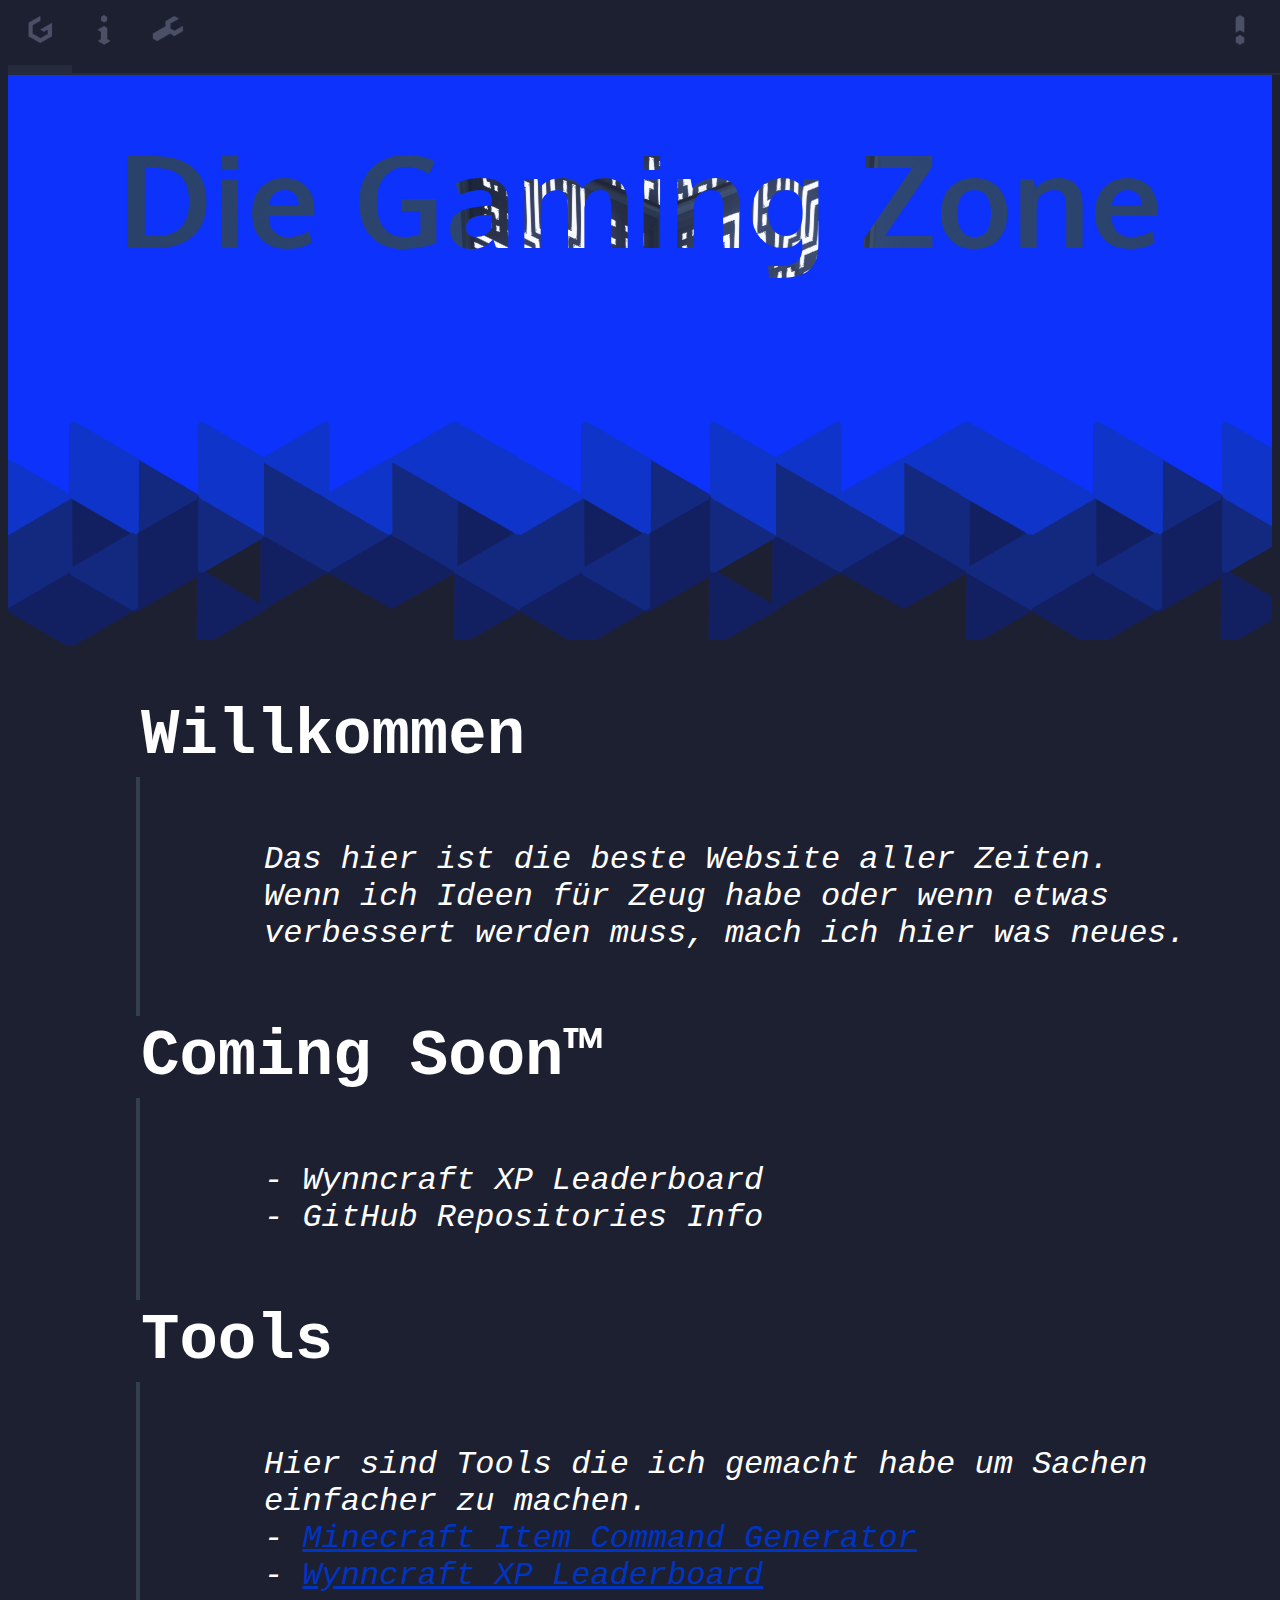
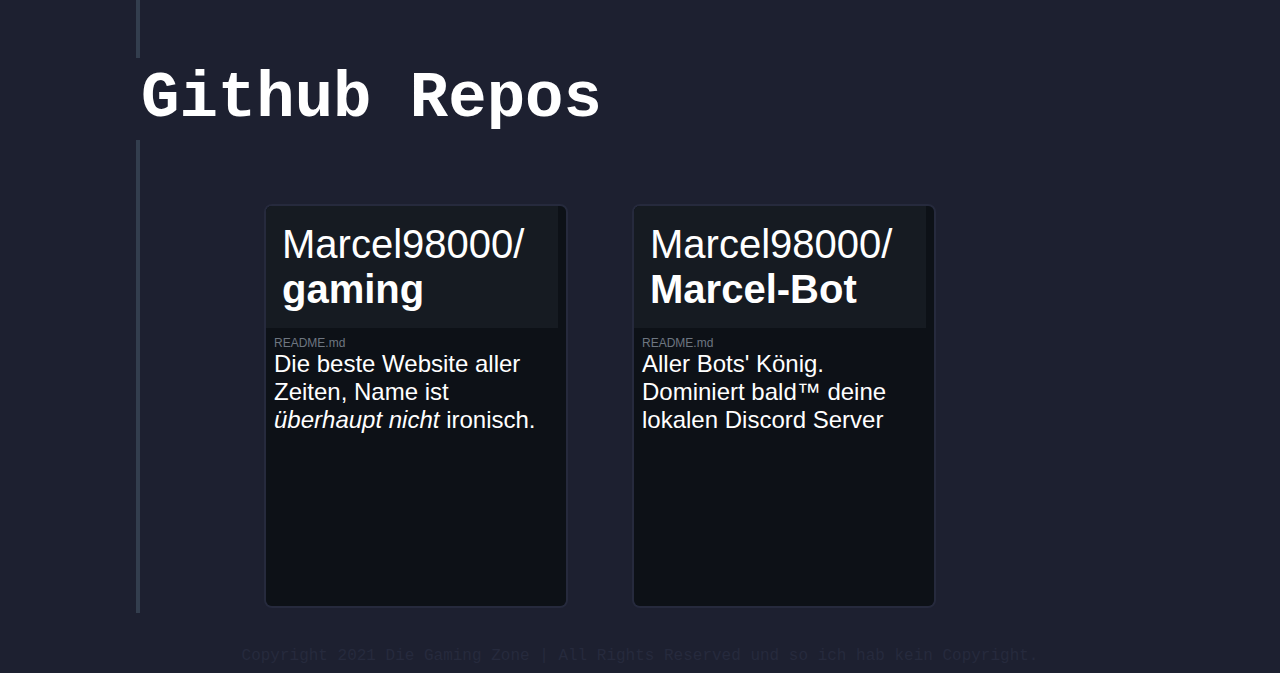
==== commit 6eecdaf9: "Update index.html" ====
--- a/index.html
+++ b/index.html
@@ -22,6 +22,7 @@
                 <button class = "tools_button"><img src = "img/tools.png"></button>
                 <ul class = "tools_dropdown">
                     <li><a href = "mc_item_cmd_generator.html">- Minecraft Item Command Generator</a></li>
+                    <li><a href = "wynn_leaderboard.html">- Wynncraft XP Leaderboard</a></li>
                 </ul>
             </div>
         </li>
@@ -47,9 +48,11 @@
         Hier sind Tools die ich gemacht habe um Sachen einfacher zu machen.
         <br>- 
         <a href = "mc_item_cmd_generator.html">Minecraft Item Command Generator</a>
+        <br>- 
+        <a href = "wynn_leaderboard.html">Wynncraft XP Leaderboard</a>
     </p>
     <p class = "header"><b>Github Repos</b></p>
-    <iframe src = "repos/die_gaming_zone.html"></iframe>
+    <iframe src = "repos/die_gaming_zone.html"></iframe><iframe src = "repos/marcel_bot.html" style = "margin-left: 64px"></iframe>
     <div id = "space"></div>
     <p class = "bottom_text">
         <br>Copyright 2021 Die Gaming Zone | All Rights Reserved und so ich hab kein Copyright.
--- a/css/style.css
+++ b/css/style.css
@@ -138,7 +138,6 @@
     text-align: center;
     -webkit-text-fill-color: transparent;
     -webkit-background-clip: text;
-    background-image: url(title_mask.png);
     background-repeat: no-repeat;
     background-position: center;
     background-color: var(--vibrant-gradient1);
@@ -157,7 +156,7 @@
     height: 256px;
     background: repeat-x;
     margin-top: -16px;
-    background-image: url(img/gradient.png), linear-gradient(0deg, rgba(29,32,48,1) 48%, rgba(255,255,255,1) 49%, rgba(13,50,251,1) 50%);
+    background-image: url(../img/gradient.png), linear-gradient(0deg, rgba(29,32,48,1) 48%, rgba(255,255,255,1) 49%, rgba(13,50,251,1) 50%);
 }
 
 #space {
@@ -248,3 +247,13 @@
     border-radius: 8px;
     margin-left: 256px;
 }
+
+/* Other */
+
+iframe {
+    width: 300px;
+    height: 400px;
+    border: var(--border_color) solid 2px;
+    border-radius: 8px;
+    margin-left: 256px;
+}
